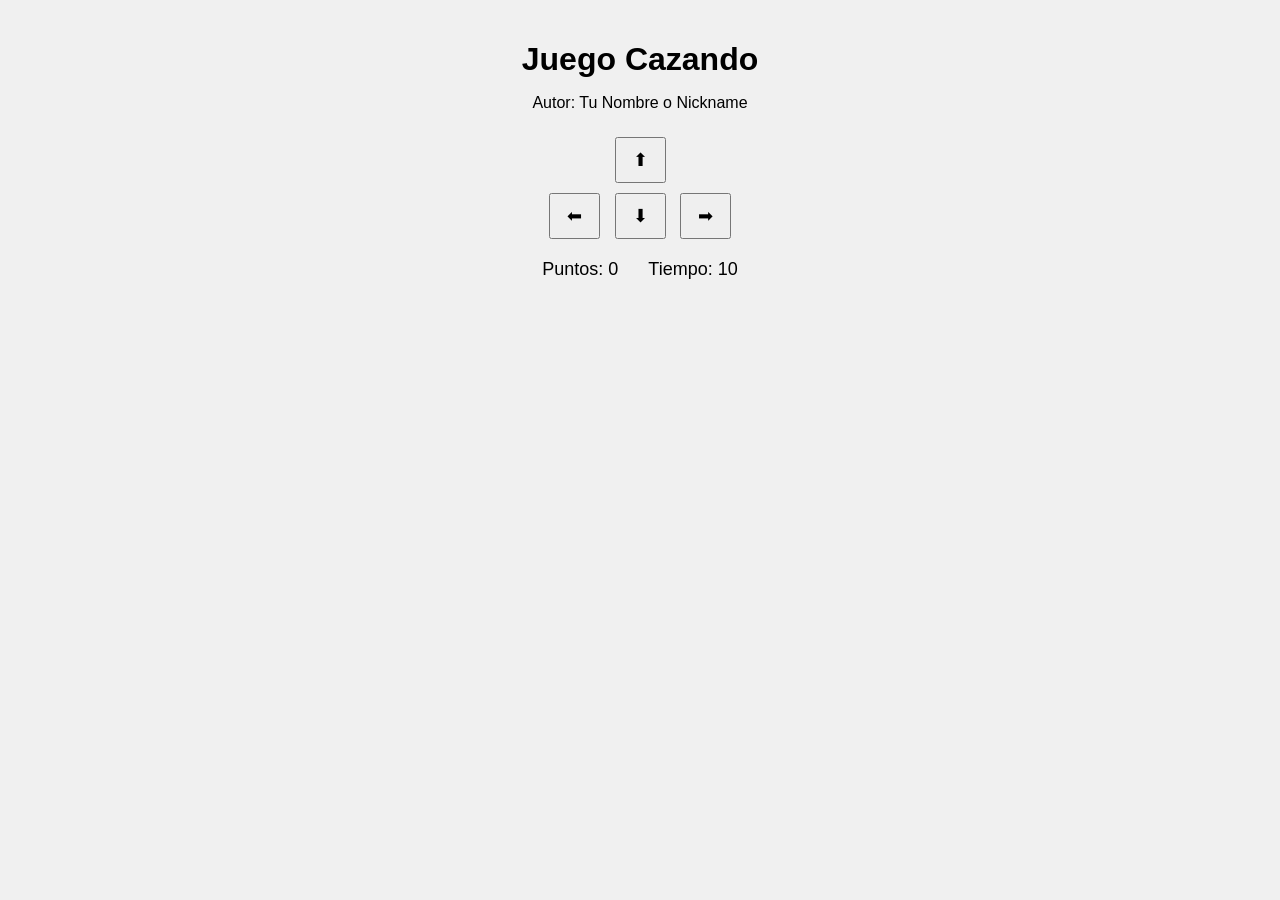
==== cazando.html @ e01a0616 "configurar estructura inicial y estilos del juego" ====
<!DOCTYPE html>
<html>
<head>
  <title>Juego Cazando</title>
  <link rel="stylesheet" href="cazando.css">
</head>
<body>

  <h1>Juego Cazando</h1>
  <p>Autor: Tu Nombre o Nickname</p>


  <div class="controles">
    <button>⬆</button>
    <br>
    <button>⬅</button>
    <button>⬇</button>
    <button>➡</button>
  </div>


  <div class="panel">
    <span>Puntos: <span id="puntos">0</span></span>
    <span>Tiempo: <span id="tiempo">10</span></span>
  </div>

  <p id="mensaje"></p>


</body>
</html>
---- cazando.css ----
body {
  text-align: center;
  font-family: Arial, sans-serif;
  background: #f0f0f0;
  margin: 0;
  padding: 20px;
}

h1 {
  margin-bottom: 5px;
}

.panel {
  margin: 15px 0;
  font-size: 18px;
  display: flex;
  justify-content: center;
  gap: 30px;
}

canvas {
  background: white;
  border: 2px solid black;
}

.controles {
  margin-top: 20px;
}

button {
  margin: 5px;
  padding: 10px 16px;
  font-size: 18px;
  cursor: pointer;
}

#mensaje {
  font-size: 20px;
  font-weight: bold;
  color: darkred;
  margin-top: 15px;
}
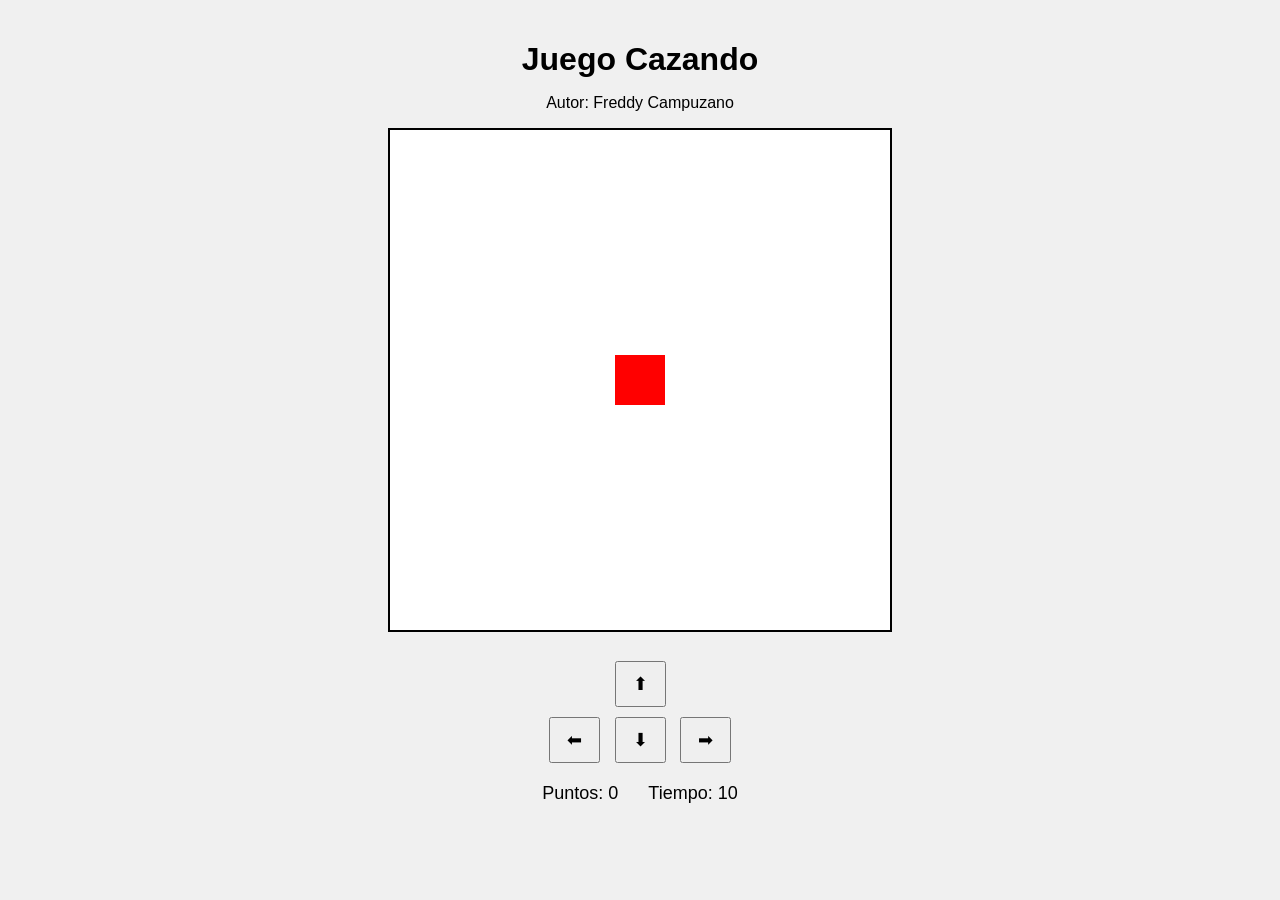
==== commit e0552ba3: "Agregar canvas y graficar gato" ====
--- a/cazando.html
+++ b/cazando.html
@@ -4,11 +4,11 @@
   <title>Juego Cazando</title>
   <link rel="stylesheet" href="cazando.css">
 </head>
-<body>
+<body onload="graficarGato()">
 
   <h1>Juego Cazando</h1>
-  <p>Autor: Tu Nombre o Nickname</p>
-
+  <p>Autor: Freddy Campuzano</p>
+  <canvas id="areaJuego" width="500" height="500"></canvas>
 
   <div class="controles">
     <button>⬆</button>
@@ -26,6 +26,6 @@
 
   <p id="mensaje"></p>
 
-
+  <script src="cazando.js"></script>
 </body>
 </html>
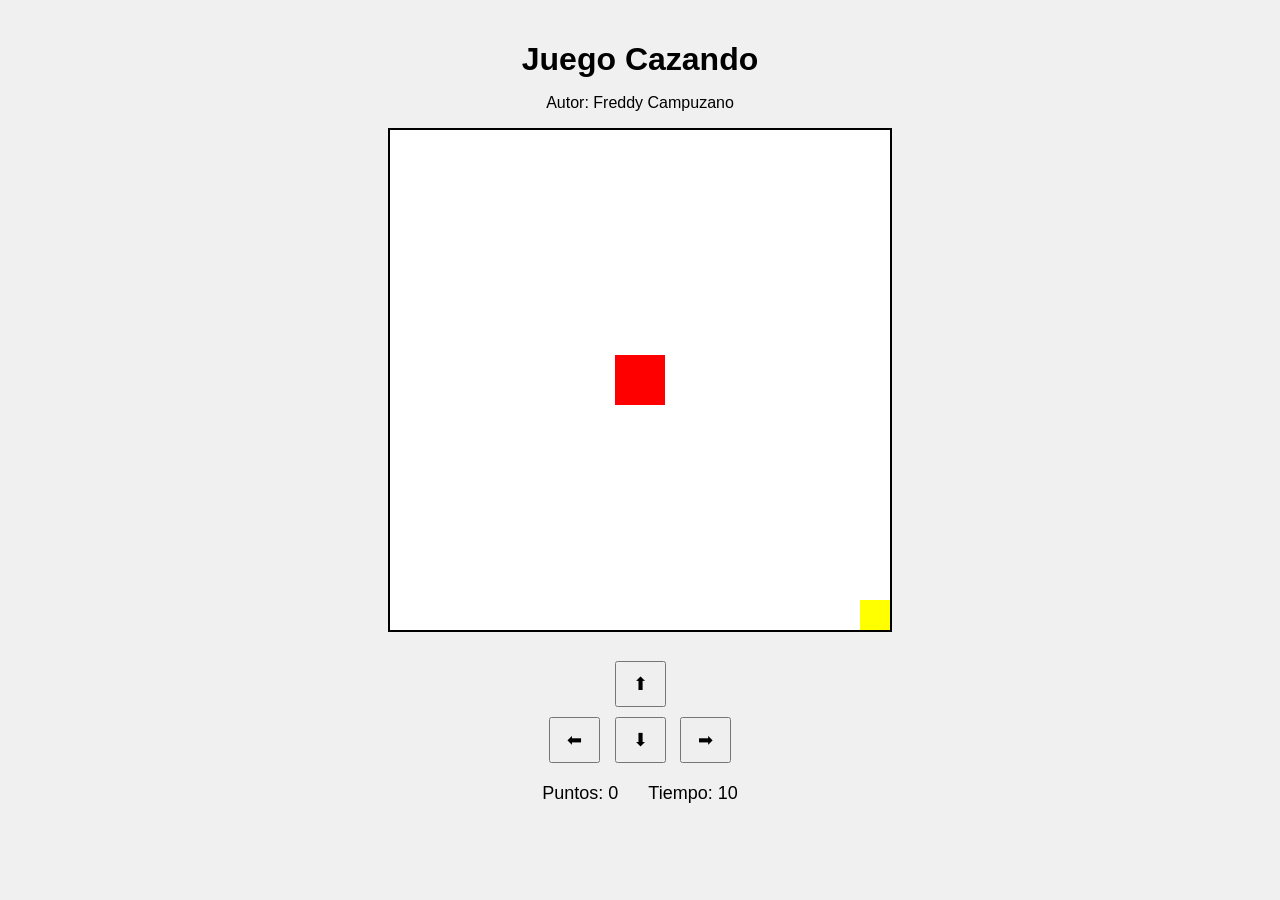
==== commit f0400599: "Agregar posiciones del gato y la comida" ====
--- a/cazando.html
+++ b/cazando.html
@@ -4,7 +4,7 @@
   <title>Juego Cazando</title>
   <link rel="stylesheet" href="cazando.css">
 </head>
-<body onload="graficarGato()">
+<body onload="iniciarJuego();">
 
   <h1>Juego Cazando</h1>
   <p>Autor: Freddy Campuzano</p>
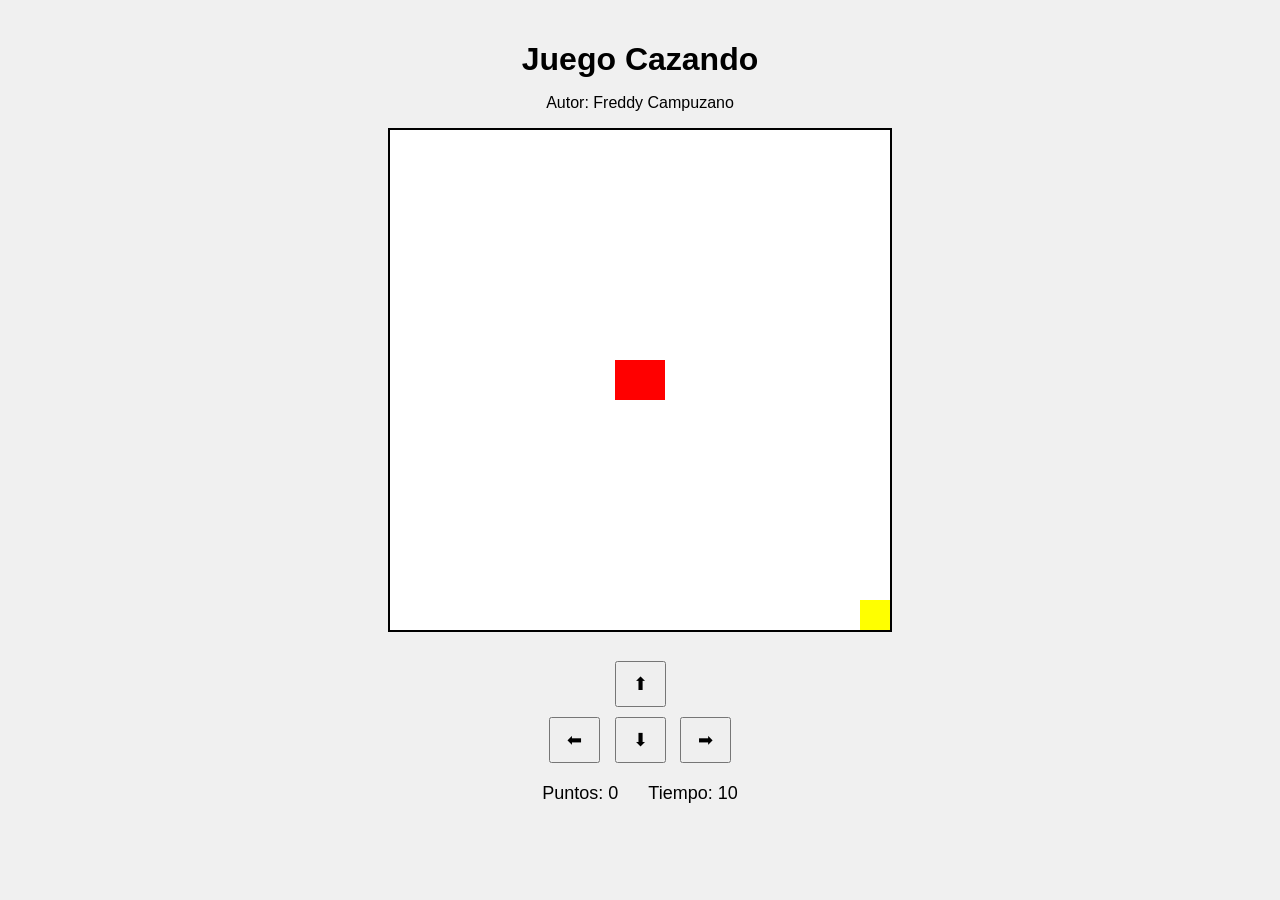
==== commit c5209ff8: "agregar movimiento del gato a la izquierda" ====
--- a/cazando.html
+++ b/cazando.html
@@ -13,7 +13,7 @@
   <div class="controles">
     <button>⬆</button>
     <br>
-    <button>⬅</button>
+    <button onclick="moverIzquierda()">⬅</button>
     <button>⬇</button>
     <button>➡</button>
   </div>
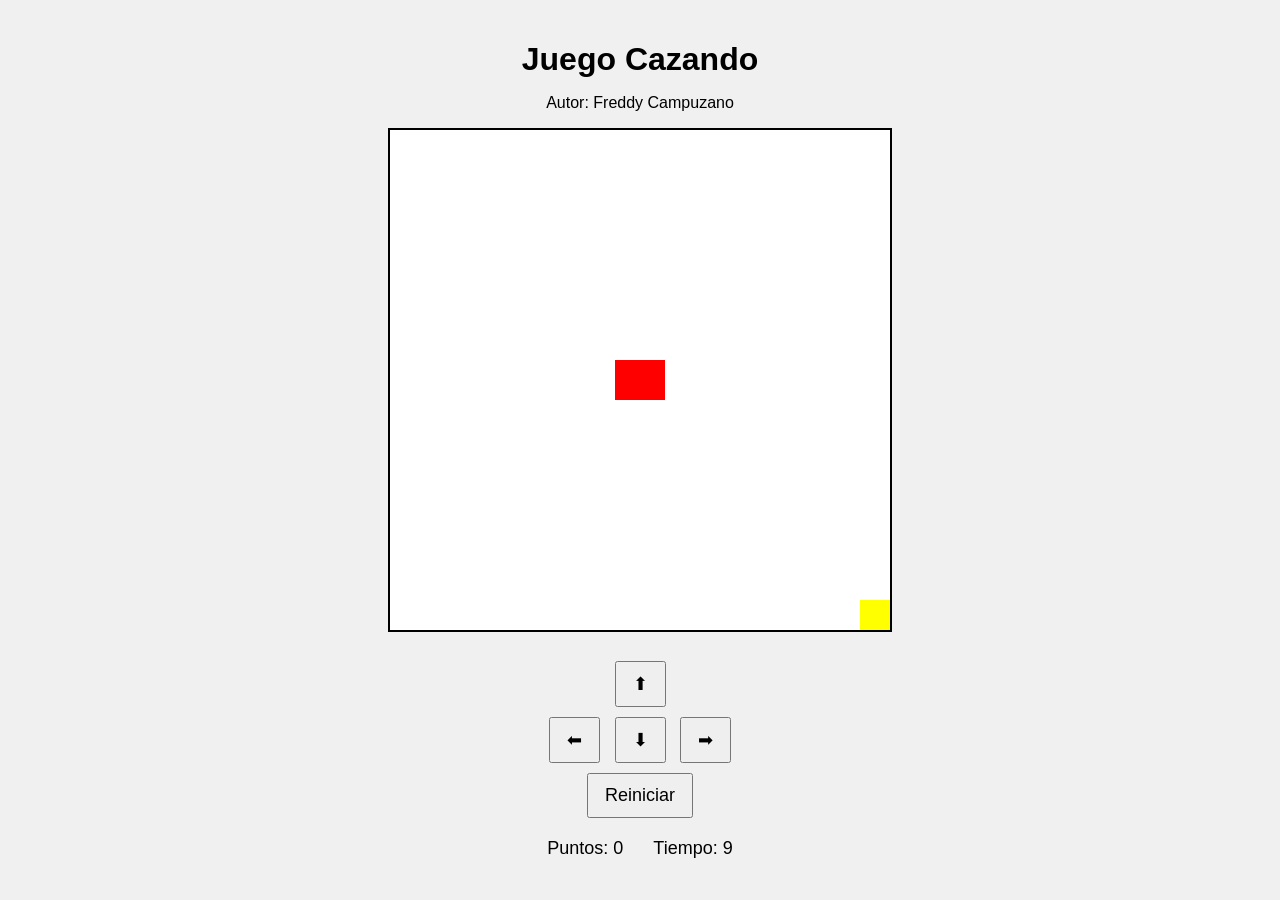
==== commit 3064dd55: "Agregar funcionalidade de reiniciar el juego" ====
--- a/cazando.html
+++ b/cazando.html
@@ -3,6 +3,7 @@
 <head>
   <title>Juego Cazando</title>
   <link rel="stylesheet" href="cazando.css">
+  <script src="utilitarios.js"></script>
 </head>
 <body onload="iniciarJuego();">
 
@@ -11,11 +12,13 @@
   <canvas id="areaJuego" width="500" height="500"></canvas>
 
   <div class="controles">
-    <button>⬆</button>
+    <button onclick="moverArriba()">⬆</button>
     <br>
     <button onclick="moverIzquierda()">⬅</button>
-    <button>⬇</button>
-    <button>➡</button>
+    <button onclick="moverAbajo()">⬇</button>
+    <button onclick="moverDerecha()">➡</button>
+    <br>
+    <button onclick="reiniciarJuego()">Reiniciar</button>
   </div>
 
 
